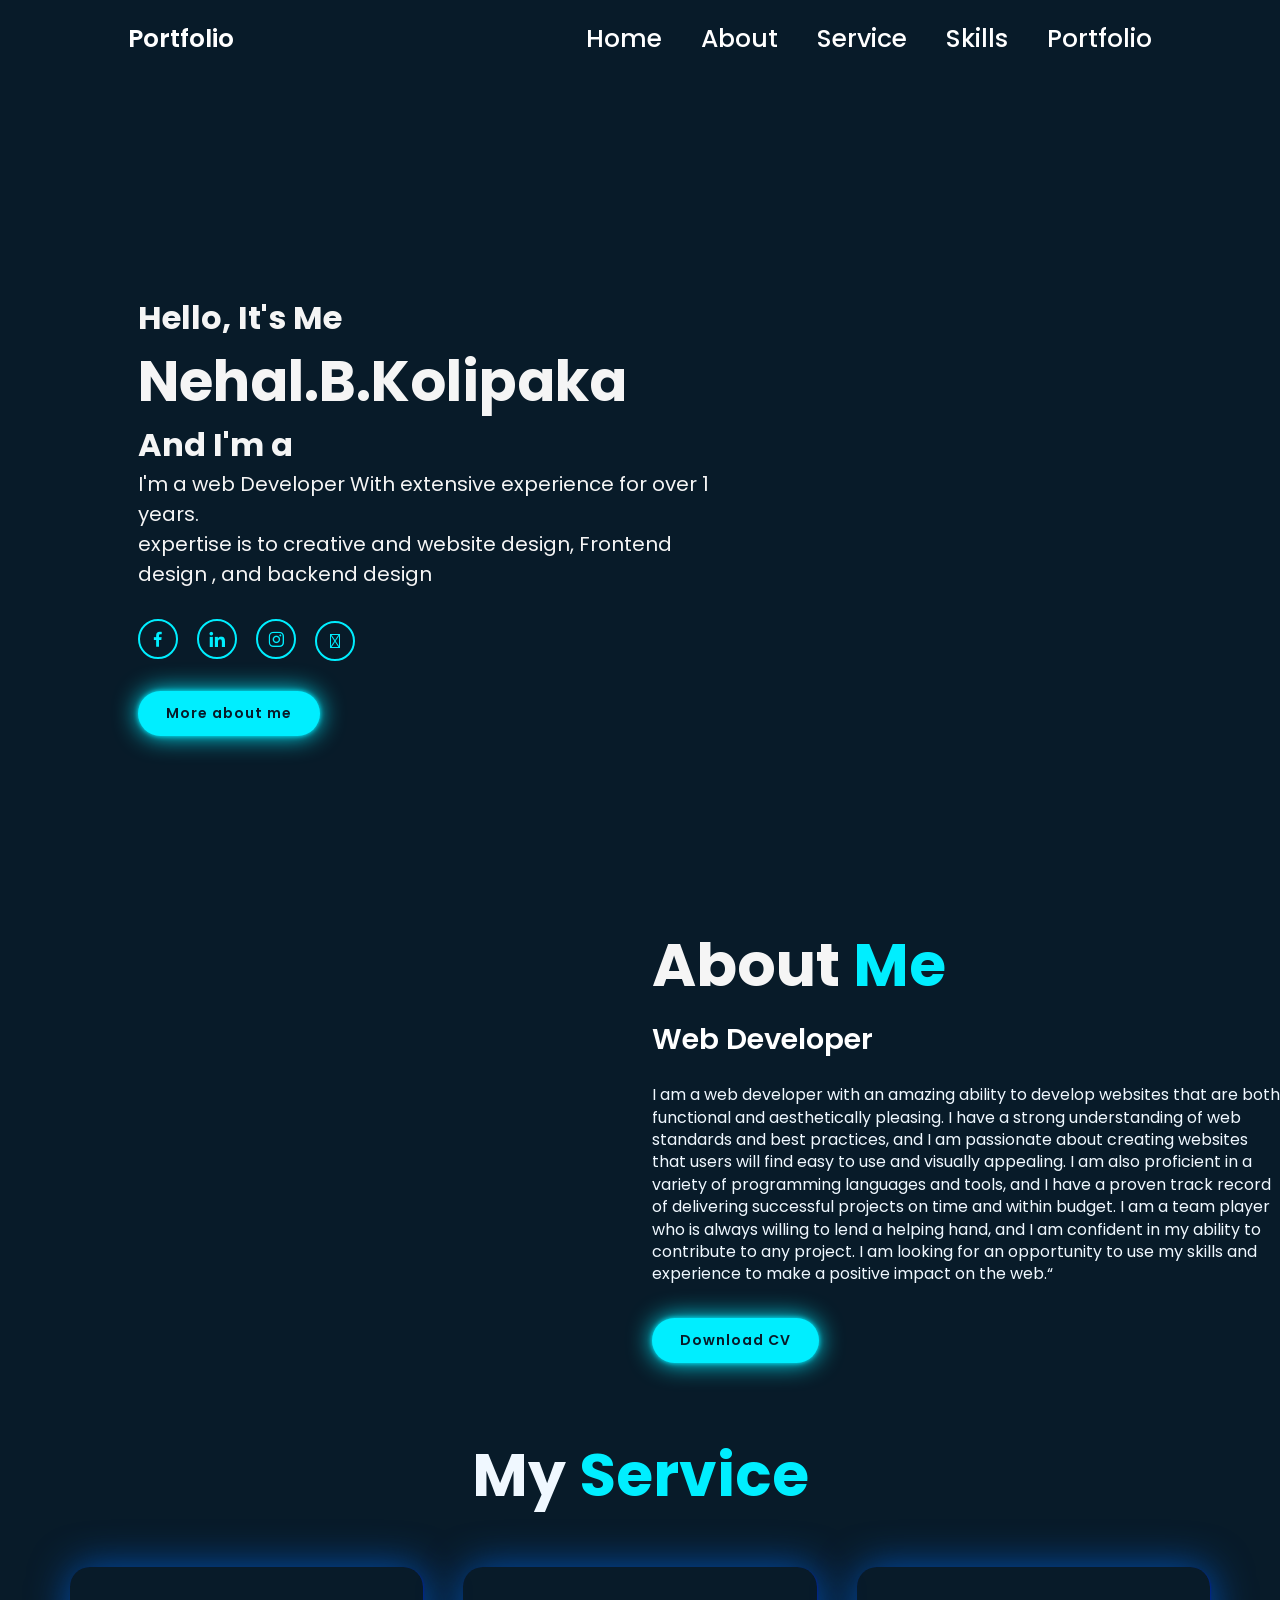
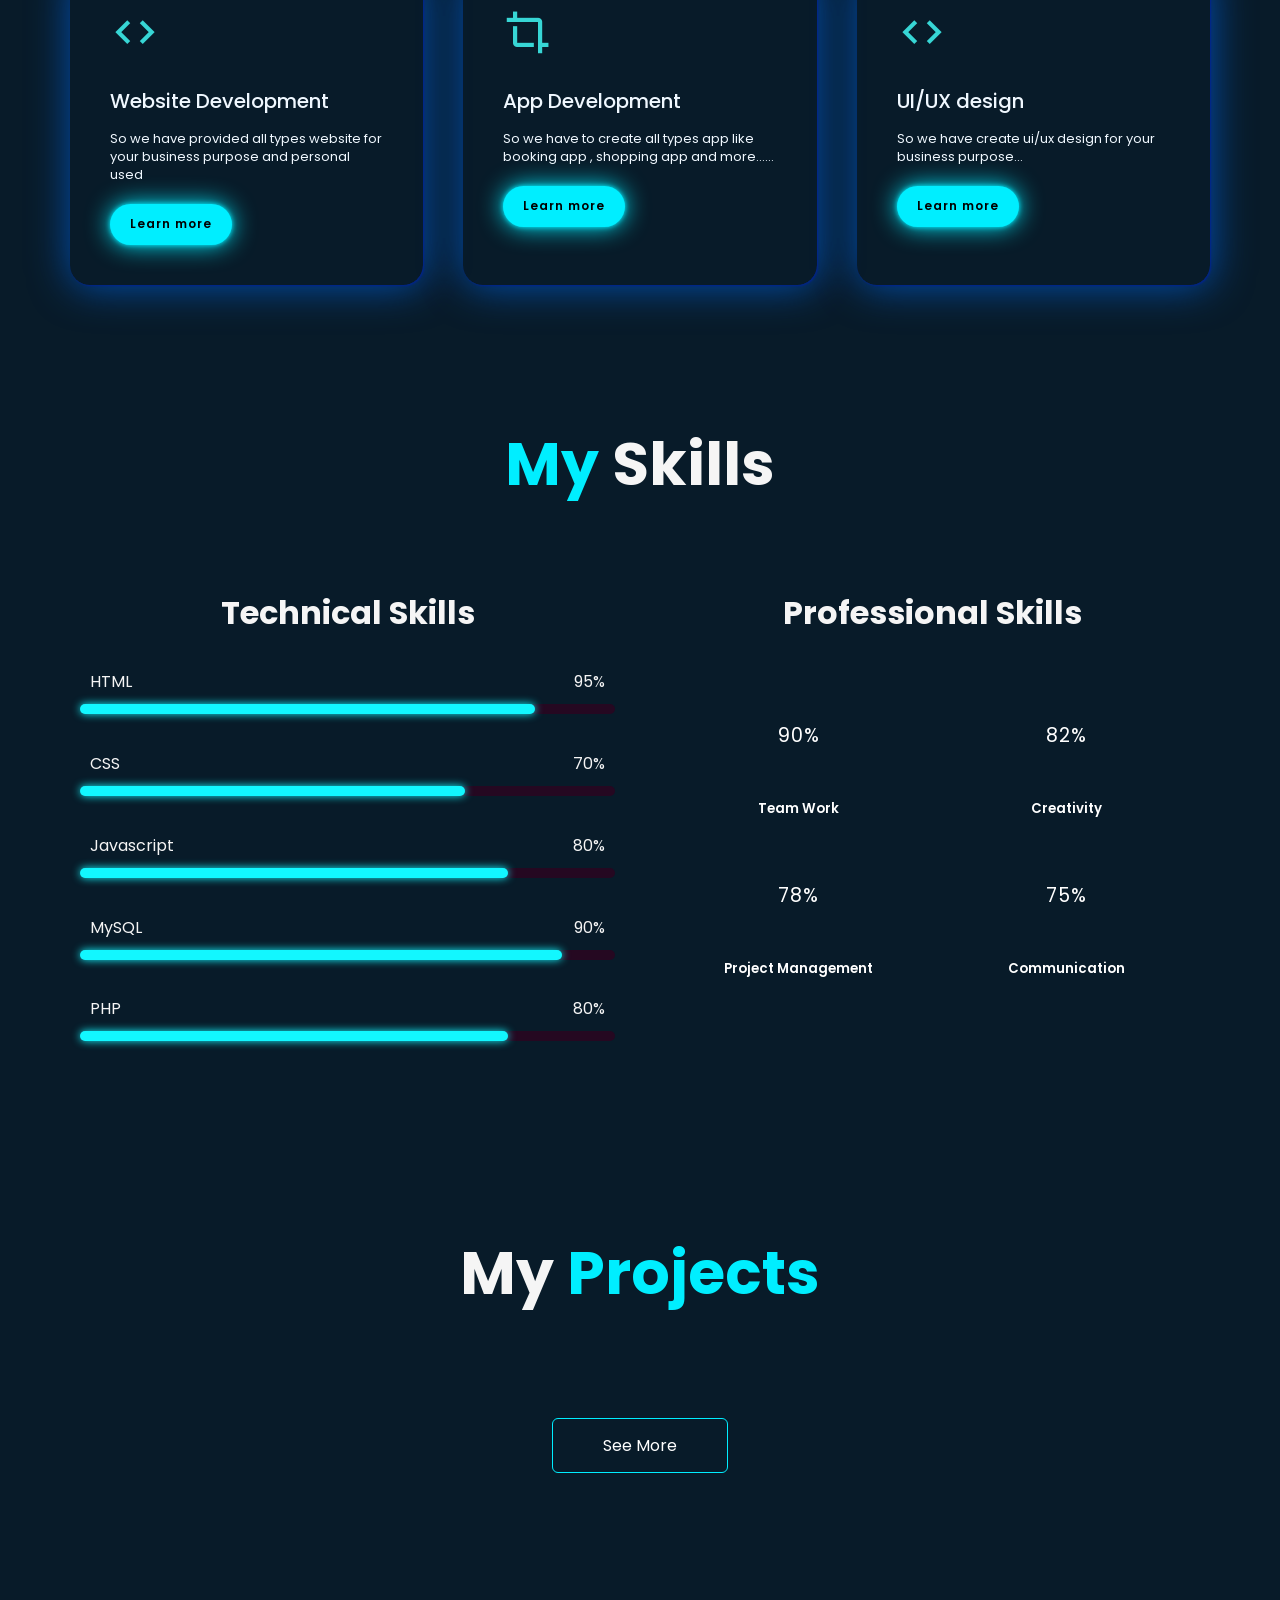
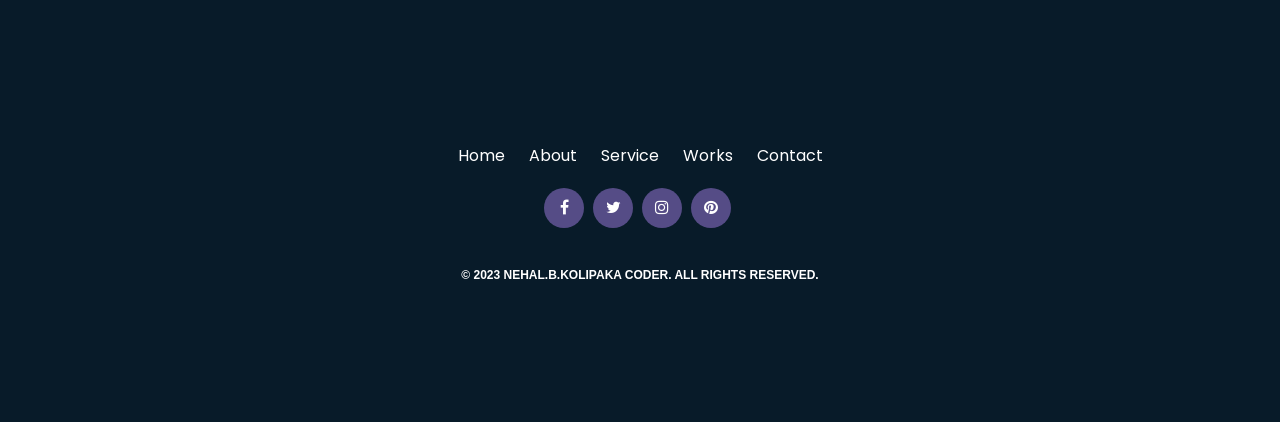
==== index.html @ 913be91f "Add files via upload" ====
<!DOCTYPE html>
<html lang="en">

<head>
    <meta charset="UTF-8">
    <meta name="viewport" content="width=device-width, initial-scale=1.0">
    <title>Updated Portfolio</title>
    <link rel="stylesheet" href="style.css">
    <link href='https://unpkg.com/boxicons@2.1.4/css/boxicons.min.css' rel='stylesheet'>
    <script src="https://unpkg.com/typed.js@2.0.16/dist/typed.umd.js"></script>
    <script src="https://kit.fontawesome.com/c4254e24a8.js" crossorigin="anonymous"></script>
    <link href="https://maxcdn.bootstrapcdn.com/font-awesome/4.7.0/css/font-awesome.min.css" rel="stylesheet" />
</head>

<body>
    <header class="header">
        <a href="#" class="logo">Portfolio</a>
        <nav class="navbar">
            <a href="#home" style="--i:1" class="active">Home</a>
            <a href="#about" style="--i:2">About</a>
            <a href="#service" style="--i:3">Service</a>
            <a href="#skills" style="--i:4">Skills</a>
            <a href="#project" style="--i:5">Portfolio</a>
        </nav>
    </header>
    <!-- header ends -->


    <!-- Section start -->
    <section class="home">
        <div class="home-content">
            <h3>Hello, It's Me</h3>
            <h1>Nehal.B.Kolipaka</h1>
            <h3>And I'm a <span class="text"></span></h3>
            <p>I'm a web Developer With extensive experience for over 1 years. <br>
                expertise is to creative and website design, Frontend design , and backend design</p>
            <div class="home-sci">
                <a href="https://www.facebook.com/login/" style="--i:6"><i class='bx bxl-facebook'></i></a>
                <a href="https://www.linkedin.com/login" style="--i:7"><i class='bx bxl-linkedin'></i></a>
                <a href="https://www.instagram.com/" style="--i:8"><i class='bx bxl-instagram'></i></a>
                <a href="https://github.com/login" style="--i:9"><i class='fa-brands fa-github'></i></a>
            </div>
            <a href="#" class="btn-box">More about me</a>              
        </div>
        <!-- <img src="image/WhatsApp Image 2024-01-02 at 01.13.24.jpeg" alt=""> -->
        <img src="image/course-1-2.png" alt="" style="height: 600px;">
        <!-- <div>
        <img src="image/WhatsApp Image 2024-01-02 at 01.13.24.jpeg"  alt="">
       </div> -->


        <span class="home-imgHover"></span>

    </section>
    <section class="about" id="about">
        <div class="about-img">
            <img src="image/WhatsApp Image 2024-01-02 at 01.13.24.jpeg" alt="">
        </div>
        <div class="about-text">
            <h2>About <span>Me</span></h2>
            <h4>Web Developer</h4>
            <p>I am a web developer with an amazing ability to develop websites that are both functional and aesthetically pleasing. I have a strong understanding of web standards and best practices, and I am passionate about creating websites that users will find easy to use and visually appealing. I am also proficient in a variety of programming languages and tools, and I have a proven track record of delivering successful projects on time and within budget. I am a team player who is always willing to lend a helping hand, and I am confident in my ability to contribute to any project. I am looking for an opportunity to use my skills and experience to make a positive impact on the web.“</p>
            <a href="image/nehal resume latest.pdf" download  class="btn-box">Download CV</a>
        </div>
    </section>
    <!-- ------------------------------------- -->
    <section>
        <div class="service" id="service">
            <div class="container">
                <h1 class="sub-title">My <span>Service</span></h1>
                <div class="services-list">
                    <div>
                        <i class='bx bx-code' style='color:#37d6d5'></i>
                        <h2>Website Development</h2>
                        <p>So we have provided all types website for your business purpose and personal used  </p>
                        <a href="#" class="read">Learn more</a>
                    </div>
                    <div>
                        <i class='bx bx-crop' style='color:#37d6d5'></i>
                        <h2>App Development</h2>
                        <p>So we have to create all types app like booking app , shopping app and more......</p>
                        <a href="#" class="read">Learn more</a>
                    </div>
                    <div>
                        <i class='bx bx-code' style='color:#37d6d5'></i>
                        <h2>UI/UX design</h2>
                        <p>So we have create ui/ux design for your business purpose...</p>
                        <a href="#" class="read">Learn more</a>
                    </div>
                </div>
            </div>
        </div>
    </section>
    <!-- ----------------------------------service end-------------------------------------------- -->

    <!-- ---------------------------skills started----------------------------------- -->

    <h1 class="sub-title"><span>My</span> Skills</h1>

 
    <!-- skills sectiosn -->
    <section id="skills" class="skills">
        <!-- <div class="main-text scroll-scale">
          <span>Technical and Professional</span>
          <h2>My Skills</h2>
        </div> -->
  
        <div class="skill-main">
          <div class="skill-left scroll-scale">
            <h3>Technical Skills</h3>
            <div class="skill-bar">
              <div class="info">
                <p>HTML</p>
                <p>95%</p>
              </div>
              <div class="bar">
                <span class="html"></span>
              </div>
            </div>
  
            <div class="skill-bar">
              <div class="info">
                <p>CSS</p>
                <p>70%</p>
              </div>
              <div class="bar">
                <span class="css"></span>
              </div>
            </div>
  
            <div class="skill-bar">
              <div class="info">
                <p>Javascript</p>
                <p>80%</p>
              </div>
              <div class="bar">
                <span class="Javascript"></span>
              </div>
            </div>
  
            <div class="skill-bar">
              <div class="info">
                <p>MySQL</p>
                <p>90%</p>
              </div>
              <div class="bar">
                <span class="MySQL"></span>
              </div>
            </div>
  
            <div class="skill-bar">
              <div class="info">
                <p>PHP</p>
                <p>80%</p>
              </div>
              <div class="bar">
                <span class="PHP"></span>
              </div>
            </div>
          </div>
  
          <div class="skill-right scroll-scale">
            <h3>Professional Skills</h3>
            <div class="professional">
              <div class="box">
                <div class="circle" data-dots="50" data-percent="90"></div>
                <div class="text">
                  <big>90%</big>
                  <small>Team Work</small>
                </div>
              </div>
  
              <div class="box">
                <div class="circle" data-dots="50" data-percent="82"></div>
                <div class="text">
                  <big>82%</big>
                  <small>Creativity</small>
                </div>
              </div>
  
              <div class="box">
                <div class="circle" data-dots="50" data-percent="78"></div>
                <div class="text">
                  <big>78%</big>
                  <small>Project Management</small>
                </div>
              </div>
  
              <div class="box">
                <div class="circle" data-dots="50" data-percent="75"></div>
                <div class="text">
                  <big>75%</big>
                  <small>Communication</small>
                </div>
              </div>
            </div>
          </div>
        </div>
      </section>
<!-- --------------------------------------------------------------------------- -->

<!-- ------------------------Portfolio------------------ -->
<div id="Portfolio">
    <div class="container">
        <h1 class="sub-title" id="project">My <span>Projects</span></h1>
        <div class="work-list">
            <div class="work">
                <img src="image/work-1.png" alt="">
                <div class="layer">
                    <h3>Web Development</h3>
                    <p>So I have created free book provider website for specially college students for helping propose.... </p>
                    <a href=""><i class="fa-solid fa-link"></i></a>
                </div>
            </div>
            <div class="work">
                <img src="image/work-2.png" alt="">
                <div class="layer">
                    <h3>Canva</h3>
                    <p>So we have design so many ppt for college students and we have design poster and logo for more.........</p>
                    <a href=""><i class="fa-solid fa-link"></i></a>
                </div>
            </div>
            <div class="work">
                <img src="image/work-3.png" alt="">
                <div class="layer">
                    <h3> App devloper</h3>
                    <p>So we have develop noraml app for your business propose also...</p>
                    <a href=""><i class="fa-solid fa-link"></i></a>
                </div>
            </div>
        </div>
        <a href="#" class="btn">See More</a>

    </div>
</div>


<!-- -------------------------footer---------------------- -->

<div class="footer">
	<div class="container">		
		<div class="row text-center">						
			<div class="col-lg-12 col-sm-12 col-xs-12">
				<div class="footer_menu">
					<ul>
						<li><a href="#home">Home</a></li>
						<li><a href="#about">About</a></li>
						<li><a href="#service">Service</a></li>
						<li><a href="#skills">Works</a></li>
						<li><a href="#">Contact</a></li>
					</ul>
				</div>						
				<!-- <div class="footer_copyright">
					<p>© 2023 VK Coder. All Rights Reserved.</p>
				</div>	 -->
				<div class="footer_profile" style="text-align: center;">
					<ul>
						<li><a href="https://www.facebook.com/login/"><i class="fa fa-facebook"></i></a></li>
						<li><a href="https://twitter.com/i/flow/login?lang=en"><i class="fa fa-twitter"></i></a></li>
						<li><a href="https://www.instagram.com/"><i class="fa fa-instagram"></i></a></li>
						<li><a href="#"><i class="fa fa-pinterest"></i></a></li>
					</ul>
				</div>	
        <div class="footer_copyright" style="text-align: center;">
					<p>© 2023 Nehal.B.Kolipaka Coder. All Rights Reserved.</p>
				</div>						
			</div><!--- END COL -->							
		</div><!--- END ROW -->					
	</div><!--- END CONTAINER -->
</div>





    <script src="main.js"></script>
   
</body>

</html>
---- style.css ----
@import url('https://fonts.googleapis.com/css2?family=Poppins:ital,wght@0,100;0,200;0,300;0,500;0,600;0,700;0,800;0,900;1,400&display=swap');

*{
    padding: 0;
    margin: 0;
    box-sizing: border-box;
    list-style: none;
    scroll-behavior: smooth;
    text-decoration: none;
}

:root{
    --text-color:#f5f5f5;
    --hover-color:#12f7ff;
    --bg-color:#250821;
    --secon-bg-color:#292e33;
    --big-font:2.5rem;
    --normal-font:2rem;
    --neon-box-shadow:0 0 .5rem #12f7ff;
    --h2-font:3rem;
    --font-neon-text-shadow:0 0 10px rgba(18,247,255,0.3),
    0 0 20px rgba(18,247,255,0.3),
    0 0 30px rgba(18,247,255,0.3),
    0 0 40px rgba(18,247,255,0.3),
    0 0 70px rgba(18,247,255,0.3),
    0 0 80px rgba(18,247,255,0.3),
    0 0 100px rgba(18,247,255,0.3),
    0 0 150px rgba(18,247,255,0.3);
}

::-webkit-scrollbar{
    height: 0;
    width: .5rem;
}

::-webkit-scrollbar-track{
    background: var(--secon-bg-color);
}

::-webkit-scrollbar-thumb{
    background: var(--hover-color);
    border-radius: 5rem;
}

body{
    font-family: "Poppins",sans-serif;
    /* background-color: var(--secon-bg-color); */
    background-color: rgb(8, 27, 41);
    color:var(--text-color);
    background-image: url(image/img2.jpg);
}
.header{
    position: fixed;
    top: 0;
    left: 0;
    width: 100%;
    padding: 20px 10%;
    background: #081b29;
    display: flex;
    justify-content: space-between;
    align-items: center;
    z-index: 100;
}
.logo{
    position: relative;
    font-size: 25px;
    color: #fff;
    text-decoration: none;
    font-weight: 600;
    cursor: default;
    opacity: 0;
    animation: slideRight 1s ease forwards;
}
.navbar a {
  display: inline-block;
  font-size: 25px;
  color: #fff;
  text-decoration: none;
  font-weight: 500;
  margin-left: 35px;
  transition: 0.3s;
  opacity: 0;
  animation: sildeTop .5s ease forwards;
  animation-delay: calc(.2s * var(--i));
}
.navbar a:hover{
    color: #0ef;
    text-decoration: underline;
}
.home{
    position: relative;
    width: 100%;
    justify-content: space-around;
    height: 100vh;
    /* background: #081b29; */
    background: url(image/img2.jpg) no-repeat;
    background-size: cover;
    background-position: center;
    display: flex;
    align-items: center;
}
.home img{
    margin-left: 50px;
    height: 400px;
    border-radius: 40px;
   transition: 0.7s;
   animation: sildeTop .5s ease forwards;
}
.home-content{
    max-width: 600px;
    margin: 50px;
    padding: 90px 0px 0px 0px;

}
.home-content h3{
    font-size: 32px;
    font-weight: 700;
    /* opacity: 0; */
    animation: sildeButton  ease forwards;
    animation-delay: .7s;
    
}
.home-content h3:nth-of-type(2){
    /* margin-bottom: 30px; */
    animation: slideTop 1s ease forwards;
    animation-delay: .7s;
}
.home-content h3 span{
    color: #0ef;
}
.home-content h1{
    font-size: 56px;
    font-weight: 700;
    margin: -3px 0;
    opacity: 0;
    animation: slideRight 1s ease forwards;
    animation-delay: 1s;
}
.home-content p{
    font-size: 20px;
    opacity: 0;
    animation: slideLeft 1s ease forwards;
    animation-delay: 1s;
    
}
.home-sci a{
    display: inline-flex;
    justify-content: center;
    align-items: center;
    width: 40px;
    height: 40px;
    background: transparent;
    border: 2px solid #0ef;
    border-radius: 50%;
    font-size: 20px;
    color: #0ef;
    text-decoration: none;
    transition: .5s ease;
    opacity: 0;
    animation: slideLeft 1s ease forwards;
    animation-delay: calc(.2s * var(--i));
    margin: 30px 15px 30px 0;
}
.home-sci a:hover{
    background: #0ef;
    color: #081b29;
    box-shadow: 0 0 20px #0ef;
}
.btn-box {
    display: inline-block;
    padding: 12px 28px;
    background: #0ef;
    border-radius: 40px;
    font-size: 14px;
    color: #081b29;
    letter-spacing: 1px;
    text-decoration: none;
    font-weight: 600;
    opacity: 0;
    animation: sildeTop 1s ease forwards;
    animation-delay: 2s;
    box-shadow: 0 0 5px #0ef,
    0 0 25px #0ef;
}
.btn-box:hover{
    box-shadow: 0 0 5px cyan ,
    0 0 25px cyan, 0 0 50px cyan,
    0 0 100px cyan, 0 0 200px cyan;
}
/* ----------------------about section ---------------------------- */
.about{
    display: grid;
    grid-template-columns: repeat(2,1fr);
    align-items: center;
    gap: 1.5rem;
    /* background: #081b29; */
    background-image: url(image/img2.jpg);
}
.about-img img{
    padding-top: 10%;
    max-width: 500px;
    height: 500px;
    /* width: 100%; */
    border-radius: 20%;
    margin-left: 50px;
    animation: sildeTop .5s ease-in-out;
   transition: .5s;
}
.about-text h2{
    font-size: 60px;
    /* transition: 3s ease-in-out; */
    animation: sildeTop 0.7s linear;
}
.about-text h2 span{
    color: #0ef;
    animation: sildeTop .5s linear;
}
.about-text h4{
    font-size: 29px;
    font-weight: 600;
    color: #fff;
    line-height: 1.7;
    margin: 5px 0 20px;
    animation: sildeTop 1s ease 0s 1 normal forwards;
}
.about-text p{
    color: aliceblue;
    /* font-size: 20px; */
    line-height: 1.4;
    margin-bottom: 2rem;
    transition: 2s ;
    animation: sildeTop 1s ease 0s 1 normal forwards;
}

#service{
    color: aliceblue;
    font-size: 20px;
    line-height: 1.4;
    margin-bottom: 4rem;
}
.sub-title{
    text-align: center;
    font-size: 60px;
    /* padding-bottom: 70px; */
    transition-duration:3s ;
}
.sub-title span{
    color: #0ef;
    /* color: #ff004f; */

}
.container{
    /* padding-left: 140px; */
    padding: 70px;
    transition:2s ;
   
}
.services-list{
    display: grid;
    grid-template-columns: repeat(auto-fit,minmax(259px,1fr));
    grid-gap:40px;
    margin-top: 50px;
    animation: sildeTop 1s ease 0s 1 normal forwards;
}
.services-list div{
    background-color: transparent;
    padding: 40px;
    font-size: 13px;
    font-weight: 13px;
    border-right: 10px;
    border-radius: 20px;
    transition: background 0.5s, transform 0.5s;
    box-shadow: 1px 1px 2px #012290f7,
    1px 1px 40px #0053b8f7;
}
.services-list div:hover {
      background: #ff1c99;
}
.services-list div i{
    font-size: 50px;
    margin-bottom: 30px;
}
.services-list div h2{
    font-size: 20px;
    font-weight: 500;
    margin-bottom: 15px;

}
.services-list div a{
    text-decoration: none;
    color: #000000;
    font-size: 12px;
    margin-top: 20px;
    display: inline-block;
}
.read{
    display: inline-block;
    padding: 12px 20px;
    background: #0ef;
    border-radius: 40px;
    font-size: 16px;
    color: #081b29;
    letter-spacing: 1px;
    text-decoration: none;
    font-weight: 600;
    opacity: 0;
    animation: sildeTop 1s ease forwards;
    animation-delay: 2s;
    box-shadow: 0 0 5px #0ef,
    0 0 25px #0ef;
}
.read:hover{
    box-shadow: 0 0 5px cyan ,
    0 0 25px cyan, 0 0 50px cyan,
    0 0 100px cyan, 0 0 200px cyan;
}
.services-list div:hover{
    transform: translateY(-10px);
}
/* ------------------------------------------section my service-------------------------- */
section{
    /* display: flex; */
    flex-wrap: wrap;

}

/* skill-left */

.skills{
    /* background: var(--secon-bg-color); */
    /* background-color: rgb(8, 27, 41); */
    background-image: url(image/img2.jpg);
}

.skill-main{
    width: 100%;
    display: grid;
    grid-template-columns: repeat(2,1fr);
    gap: 30px 50px;
    padding: 5rem;
    animation: sildeTop 1s ease 0s 1 normal forwards;

}

.skill-bar{
    margin-bottom: 2.3rem;
}

.skill-main h3{
    margin-bottom: 2rem;
    font-size: var(--normal-font);
    text-align: center;
    transition: 2s;
}

.skill-left .skill-bar .info{
    display: flex;
    justify-content: space-between;
    align-items: center;
    padding: 0 10px;
}

.skill-left .skill-bar .bar{
    width: 100%;
    height: 10px;
    background-color: var(--bg-color);
    border-radius: 25px;
    margin-top: 10px;
    position: relative;
    
}

.skill-bar .bar span{
    width: 50%;
    height: 100%;
    position: absolute;
    left: 0;
    background: var(--hover-color);
    border-radius: 25px;
    box-shadow: var(--neon-box-shadow);
}

.skill-bar .bar .html{
    width: 85%;
    animation: html 2s;
}

.skill-bar .bar .css{
    width: 72%;
    animation: css 2s;
}

.skill-bar .bar .Javascript{
    width: 80%;
    animation: javascript 2s;
}

.skill-bar .bar .MySQL{
    width: 90%;
    animation: mysql 2s;
}

.skill-bar .bar .PHP{
    width: 80%;
    animation: php 2s;
}

/* skill-right */

.professional{
    display: grid;
    grid-template-columns: 1fr 1fr;
}

.box{
    position: relative;
    margin: 10px 0;
    flex: 1 1 15rem;
   
}

.box .text{
    text-align: center;
    color: #fff;
    font-size: 1rem;
}

.box .text big{
    font: 400;
    letter-spacing: 1px;
    position: absolute;
    top: 40%;
    left: 50%;
    transform: translate(-50% , -50%);
}

.box .text small{
    display: block;
    font-weight: 600;
}

.circle{
    width: 100%;
    height: 120px;
    display: flex;
    justify-content: center;
    align-items: center;
}

.circle .points{
    width: 5px;
    height: 10px;
    background-color: var(--bg-color);
    position: absolute;
    border-radius: 3px;
    transform: rotate(calc(var(--i)*var(--rot))) translateY(-45px);
}
.points.marked {
    animation: glow 0.04s linear forwards;
    animation-delay: calc(var(--i)*0.05s);
}


@keyframes html {
    0%{
        width: 0%;
    }
    100%{
        width: 95%;
    }  
}

@keyframes css {
    0%{
        width: 0%;
    }
    100%{
        width: 72%;
    }  
}

@keyframes javascript {
    0%{
        width: 0%;
    }
    100%{
        width: 80%;
    }  
}
@keyframes mysql {
    0%{
        width: 0%;
    }
    100%{
        width: 90%;
    }  
}
@keyframes php {
    0%{
        width: 0%;
    }
    100%{
        width: 80%;
    }  
}
@keyframes glow {
    0%{
        background: var(--bg-color);
        box-shadow: none;

    }
    100%{
        background: var(--hover-color);
        box-shadow: var(--neon-box-shadow);
    }
    
}




/* ------------------------------------------------------------------------- */

#portfolio{
    padding: 50px 0;
}
.work-list{
    display: grid;
    grid-template-columns:repeat(auto-fit, minmax(250px,1fr));
    grid-gap:80px;
    margin-top: 50px;
    /* padding-right: 140px; */
}
.work{
    border-radius: 10px;
    position: relative;
    overflow: hidden;
}
.work img{
    width: 100%;
    border-radius: 10px;
    display: block;
    transition: transform 0.5s;
    animation: sildeTop 1s ease 0s 1 normal forwards;
}
.layer{
    /* width: 100%; */
    height: 0%;
    background: linear-gradient(rgba(0,0,0,0.5),#0ef);
    border-radius: 10px;
    position: absolute;
    left: 0;
    bottom: 0;
    overflow: hidden;
    display: flex;
    align-items: center;
    justify-content: center;
    flex-direction: column;
    padding: 0 10px;
    padding-left: 30px;
    padding-right: 40px;
    text-align: center;
    font-size: 14px;
    transition: height 0.5s;
}
.layer h3{
    font: weight 500px; ;
    margin-bottom: 20px;

}
.layer a{
    margin-top: 20px;
    color: #ff004f;
    text-decoration: none;
    font-size: 18px;
    line-height: 60px;
    background:#fff ;
    width: 60px;
    height: 60px;
    border-radius: 50%;
    text-align: center;
}
.work:hover img{
    transform: scale(1.1);
}
.work:hover .layer{
    height: 100%;
}
.btn{
    display: block;
    margin: 50px auto;
    width: fit-content;
    /* border: 1px solid #ff004f; */
    border: 1px solid #0ef;
    padding: 14px 50px;
    border-radius: 6px;
    text-decoration: none;
    color: #fff;
    transition: background 0.5s;
}
.btn:hover{
    background: #ff004f;
}

/* ----------------------------------------------footer---------------------------------- */

body{margin-top:20px;}
.footer {
    /* background:hsl(213, 4%, 44%); */
    background-image: url(image/img2.jpg);
	padding-bottom: 50px;
	padding-top: 80px;
}
.footer_menu {
	margin-bottom: 20px;
}
.footer_menu ul {
	list-style: none;
	text-align: center;
}
.footer_menu ul li{display: inline-block;}
.footer_menu ul li a {
	color:#fff;
	padding: 0 10px;
	-webkit-transition: 0.3s;
	transition: 0.3s;
    text-align: center;
}
.footer_menu ul li a:hover{color:#0ef;}

/*START FOOTER SOCIAL DESIGN*/
.footer_profile{margin-bottom:40px;}
.footer_profile ul{
list-style: outside none none;
margin: 0;
padding: 0
}
.footer_profile ul li{
display: inline-block;
}
.footer_profile ul li a:hover{
    background: #ff1c99;
}
@media only screen and (max-width:320px) {
    .skill-main{
        grid-template-columns: repeat(1fr);
    }
    
}
@media only screen and (max-width:480px) { 
.footer_profile ul li{margin:2px;}
}
.footer_profile ul li a img{width:60px;}

.footer_profile ul li a {
	background: #554c86;
	width: 40px;
	height: 40px;
	display: block;
	text-align: center;
	margin-right: 5px;
	border-radius: 50%;
	line-height: 40px;
	box-sizing: border-box;
	text-decoration: none;
	-webkit-transition: .3s;
	transition: .3s;
	color: #fff;
}
.footer_copyright {
    margin-bottom: 20px;
    text-transform: uppercase;
    font-size: 12px;
    font-family: 'Montserrat', sans-serif;
    font-weight: 600;
    color: #fff;
}
@keyframes slideRight {
    0%{
        transform: translatex(-100px);
        opacity: 0;
    }
    100%{
        transform: translatex( 0px);
        opacity: 1;
    }
}
@keyframes slideLeft {
    0%{
        transform: translatex(100px);
        opacity: 0;
    }
    100%{
        transform: translatex( 0px);
        opacity: 1;
    }
}
@keyframes sildeTop {
    0%{
        transform: translatey( 100px);
        opacity: 0;
    }
    100%{
        transform: translatey( 0px);
        opacity: 1;
    }
}
@keyframes sildeButton {
    0%{
        transform: translateY(-100px);
        opacity: 0;
    }
    100%{
        transform: translateY( 0px);
        opacity: 1;
    }
}
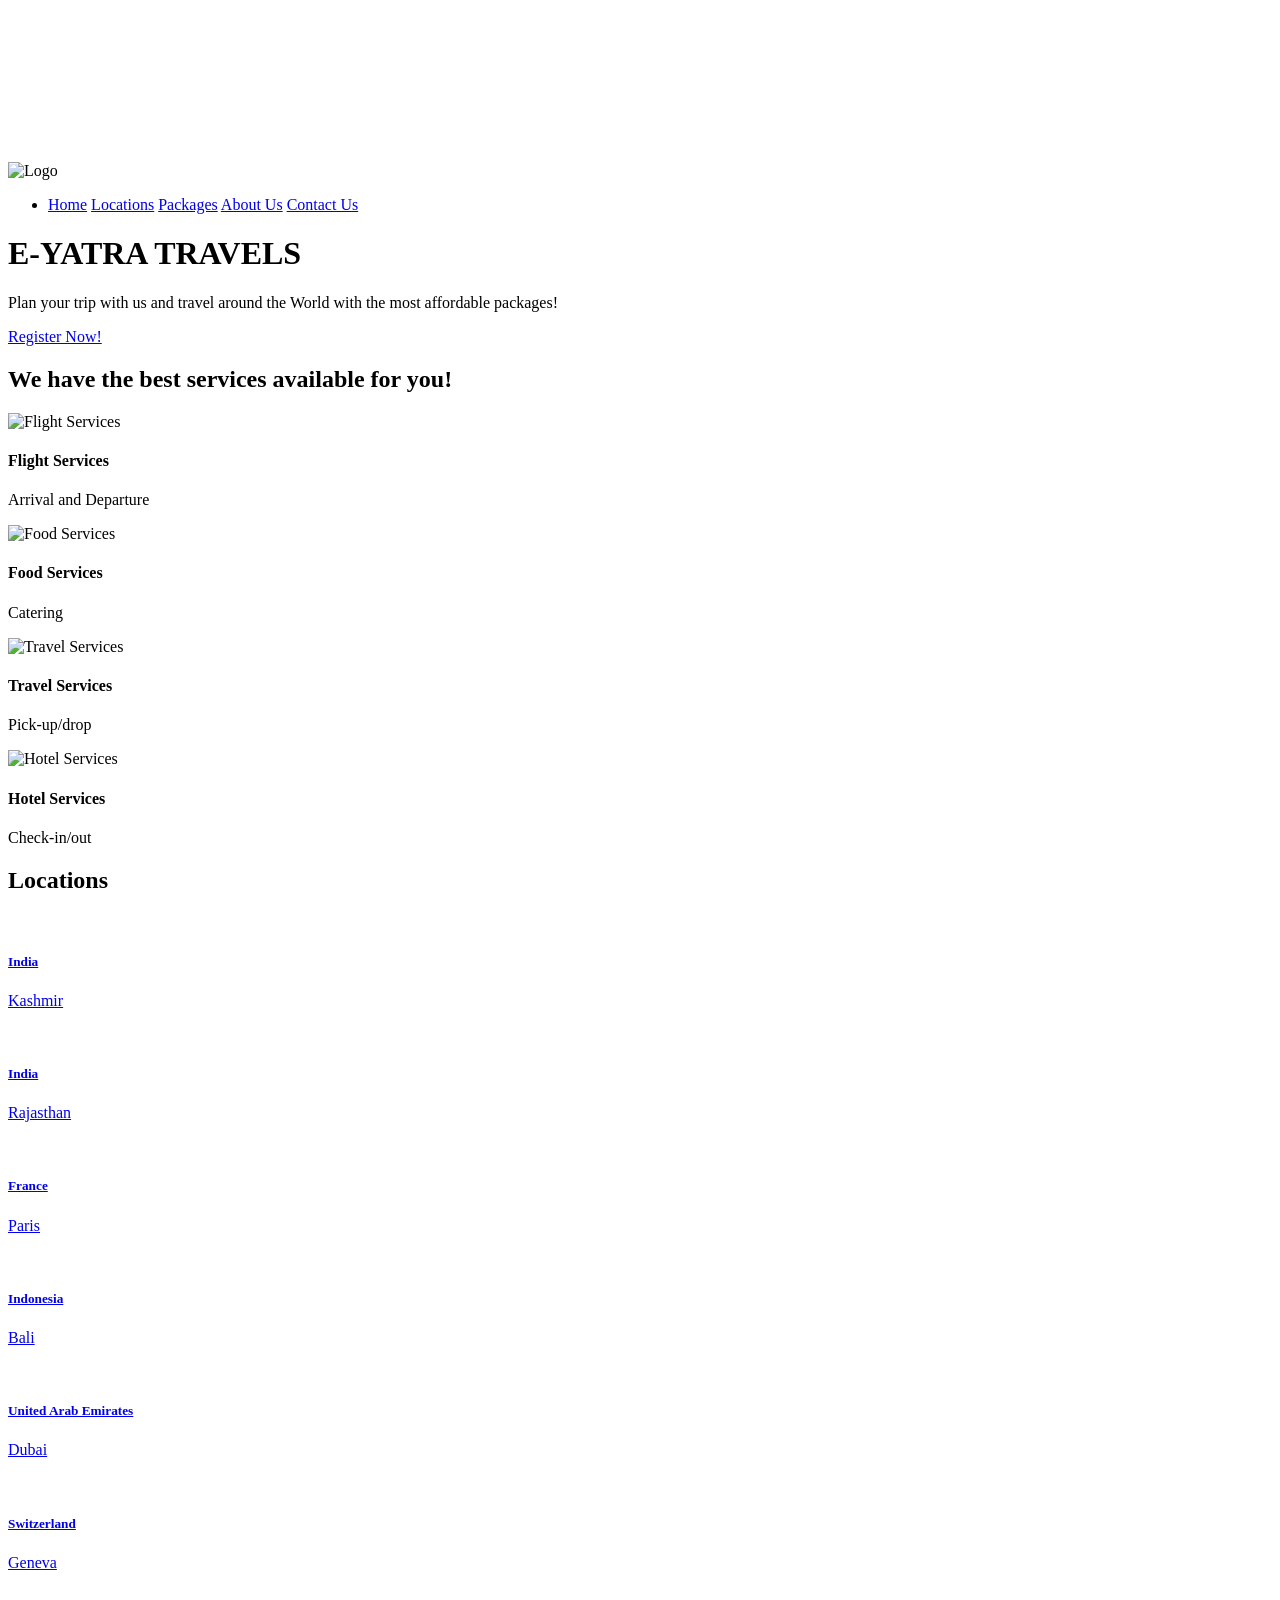
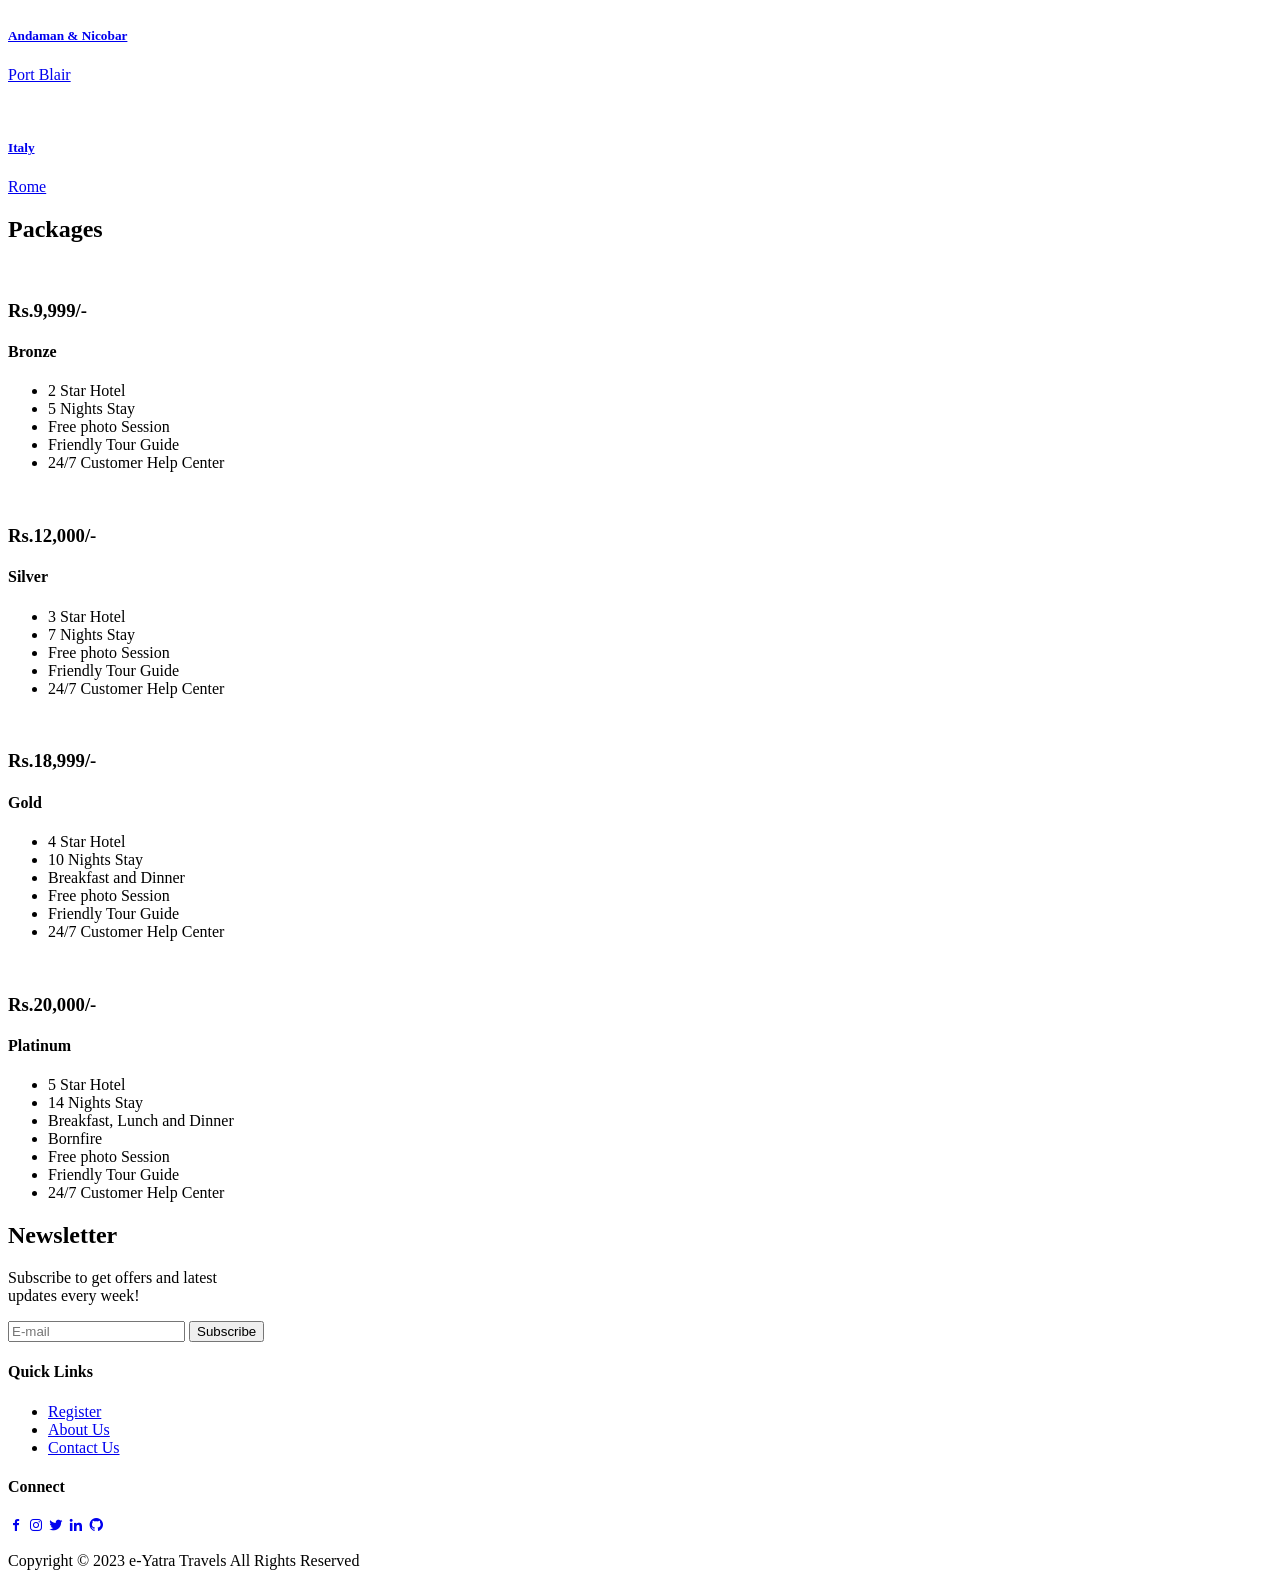
==== commit 6c7440a8: "Add files via upload landing page" ====
--- a/index.html
+++ b/index.html
@@ -1,280 +1,308 @@
-<!DOCTYPE html>
-<html lang="en">
-
-<head>
-    <meta charset="UTF-8">
-    <meta name="viewport" content="width=device-width, initial-scale=1.0">
-    <title>Updated Portfolio</title>
-    <link rel="stylesheet" href="style.css">
-    <link href='https://unpkg.com/boxicons@2.1.4/css/boxicons.min.css' rel='stylesheet'>
-    <script src="https://unpkg.com/typed.js@2.0.16/dist/typed.umd.js"></script>
-    <script src="https://kit.fontawesome.com/c4254e24a8.js" crossorigin="anonymous"></script>
-    <link href="https://maxcdn.bootstrapcdn.com/font-awesome/4.7.0/css/font-awesome.min.css" rel="stylesheet" />
-</head>
-
-<body>
-    <header class="header">
-        <a href="#" class="logo">Portfolio</a>
-        <nav class="navbar">
-            <a href="#home" style="--i:1" class="active">Home</a>
-            <a href="#about" style="--i:2">About</a>
-            <a href="#service" style="--i:3">Service</a>
-            <a href="#skills" style="--i:4">Skills</a>
-            <a href="#project" style="--i:5">Portfolio</a>
-        </nav>
-    </header>
-    <!-- header ends -->
-
-
-    <!-- Section start -->
-    <section class="home">
-        <div class="home-content">
-            <h3>Hello, It's Me</h3>
-            <h1>Nehal.B.Kolipaka</h1>
-            <h3>And I'm a <span class="text"></span></h3>
-            <p>I'm a web Developer With extensive experience for over 1 years. <br>
-                expertise is to creative and website design, Frontend design , and backend design</p>
-            <div class="home-sci">
-                <a href="https://www.facebook.com/login/" style="--i:6"><i class='bx bxl-facebook'></i></a>
-                <a href="https://www.linkedin.com/login" style="--i:7"><i class='bx bxl-linkedin'></i></a>
-                <a href="https://www.instagram.com/" style="--i:8"><i class='bx bxl-instagram'></i></a>
-                <a href="https://github.com/login" style="--i:9"><i class='fa-brands fa-github'></i></a>
-            </div>
-            <a href="#" class="btn-box">More about me</a>              
-        </div>
-        <!-- <img src="image/WhatsApp Image 2024-01-02 at 01.13.24.jpeg" alt=""> -->
-        <img src="image/course-1-2.png" alt="" style="height: 600px;">
-        <!-- <div>
-        <img src="image/WhatsApp Image 2024-01-02 at 01.13.24.jpeg"  alt="">
-       </div> -->
-
-
-        <span class="home-imgHover"></span>
-
-    </section>
-    <section class="about" id="about">
-        <div class="about-img">
-            <img src="image/WhatsApp Image 2024-01-02 at 01.13.24.jpeg" alt="">
-        </div>
-        <div class="about-text">
-            <h2>About <span>Me</span></h2>
-            <h4>Web Developer</h4>
-            <p>I am a web developer with an amazing ability to develop websites that are both functional and aesthetically pleasing. I have a strong understanding of web standards and best practices, and I am passionate about creating websites that users will find easy to use and visually appealing. I am also proficient in a variety of programming languages and tools, and I have a proven track record of delivering successful projects on time and within budget. I am a team player who is always willing to lend a helping hand, and I am confident in my ability to contribute to any project. I am looking for an opportunity to use my skills and experience to make a positive impact on the web.“</p>
-            <a href="image/nehal resume latest.pdf" download  class="btn-box">Download CV</a>
-        </div>
-    </section>
-    <!-- ------------------------------------- -->
-    <section>
-        <div class="service" id="service">
-            <div class="container">
-                <h1 class="sub-title">My <span>Service</span></h1>
-                <div class="services-list">
-                    <div>
-                        <i class='bx bx-code' style='color:#37d6d5'></i>
-                        <h2>Website Development</h2>
-                        <p>So we have provided all types website for your business purpose and personal used  </p>
-                        <a href="#" class="read">Learn more</a>
-                    </div>
-                    <div>
-                        <i class='bx bx-crop' style='color:#37d6d5'></i>
-                        <h2>App Development</h2>
-                        <p>So we have to create all types app like booking app , shopping app and more......</p>
-                        <a href="#" class="read">Learn more</a>
-                    </div>
-                    <div>
-                        <i class='bx bx-code' style='color:#37d6d5'></i>
-                        <h2>UI/UX design</h2>
-                        <p>So we have create ui/ux design for your business purpose...</p>
-                        <a href="#" class="read">Learn more</a>
-                    </div>
-                </div>
-            </div>
-        </div>
-    </section>
-    <!-- ----------------------------------service end-------------------------------------------- -->
-
-    <!-- ---------------------------skills started----------------------------------- -->
-
-    <h1 class="sub-title"><span>My</span> Skills</h1>
-
- 
-    <!-- skills sectiosn -->
-    <section id="skills" class="skills">
-        <!-- <div class="main-text scroll-scale">
-          <span>Technical and Professional</span>
-          <h2>My Skills</h2>
-        </div> -->
-  
-        <div class="skill-main">
-          <div class="skill-left scroll-scale">
-            <h3>Technical Skills</h3>
-            <div class="skill-bar">
-              <div class="info">
-                <p>HTML</p>
-                <p>95%</p>
-              </div>
-              <div class="bar">
-                <span class="html"></span>
-              </div>
-            </div>
-  
-            <div class="skill-bar">
-              <div class="info">
-                <p>CSS</p>
-                <p>70%</p>
-              </div>
-              <div class="bar">
-                <span class="css"></span>
-              </div>
-            </div>
-  
-            <div class="skill-bar">
-              <div class="info">
-                <p>Javascript</p>
-                <p>80%</p>
-              </div>
-              <div class="bar">
-                <span class="Javascript"></span>
-              </div>
-            </div>
-  
-            <div class="skill-bar">
-              <div class="info">
-                <p>MySQL</p>
-                <p>90%</p>
-              </div>
-              <div class="bar">
-                <span class="MySQL"></span>
-              </div>
-            </div>
-  
-            <div class="skill-bar">
-              <div class="info">
-                <p>PHP</p>
-                <p>80%</p>
-              </div>
-              <div class="bar">
-                <span class="PHP"></span>
-              </div>
-            </div>
-          </div>
-  
-          <div class="skill-right scroll-scale">
-            <h3>Professional Skills</h3>
-            <div class="professional">
-              <div class="box">
-                <div class="circle" data-dots="50" data-percent="90"></div>
-                <div class="text">
-                  <big>90%</big>
-                  <small>Team Work</small>
-                </div>
-              </div>
-  
-              <div class="box">
-                <div class="circle" data-dots="50" data-percent="82"></div>
-                <div class="text">
-                  <big>82%</big>
-                  <small>Creativity</small>
-                </div>
-              </div>
-  
-              <div class="box">
-                <div class="circle" data-dots="50" data-percent="78"></div>
-                <div class="text">
-                  <big>78%</big>
-                  <small>Project Management</small>
-                </div>
-              </div>
-  
-              <div class="box">
-                <div class="circle" data-dots="50" data-percent="75"></div>
-                <div class="text">
-                  <big>75%</big>
-                  <small>Communication</small>
-                </div>
-              </div>
-            </div>
-          </div>
-        </div>
-      </section>
-<!-- --------------------------------------------------------------------------- -->
-
-<!-- ------------------------Portfolio------------------ -->
-<div id="Portfolio">
-    <div class="container">
-        <h1 class="sub-title" id="project">My <span>Projects</span></h1>
-        <div class="work-list">
-            <div class="work">
-                <img src="image/work-1.png" alt="">
-                <div class="layer">
-                    <h3>Web Development</h3>
-                    <p>So I have created free book provider website for specially college students for helping propose.... </p>
-                    <a href=""><i class="fa-solid fa-link"></i></a>
-                </div>
-            </div>
-            <div class="work">
-                <img src="image/work-2.png" alt="">
-                <div class="layer">
-                    <h3>Canva</h3>
-                    <p>So we have design so many ppt for college students and we have design poster and logo for more.........</p>
-                    <a href=""><i class="fa-solid fa-link"></i></a>
-                </div>
-            </div>
-            <div class="work">
-                <img src="image/work-3.png" alt="">
-                <div class="layer">
-                    <h3> App devloper</h3>
-                    <p>So we have develop noraml app for your business propose also...</p>
-                    <a href=""><i class="fa-solid fa-link"></i></a>
-                </div>
-            </div>
-        </div>
-        <a href="#" class="btn">See More</a>
-
-    </div>
-</div>
-
-
-<!-- -------------------------footer---------------------- -->
-
-<div class="footer">
-	<div class="container">		
-		<div class="row text-center">						
-			<div class="col-lg-12 col-sm-12 col-xs-12">
-				<div class="footer_menu">
-					<ul>
-						<li><a href="#home">Home</a></li>
-						<li><a href="#about">About</a></li>
-						<li><a href="#service">Service</a></li>
-						<li><a href="#skills">Works</a></li>
-						<li><a href="#">Contact</a></li>
-					</ul>
-				</div>						
-				<!-- <div class="footer_copyright">
-					<p>© 2023 VK Coder. All Rights Reserved.</p>
-				</div>	 -->
-				<div class="footer_profile" style="text-align: center;">
-					<ul>
-						<li><a href="https://www.facebook.com/login/"><i class="fa fa-facebook"></i></a></li>
-						<li><a href="https://twitter.com/i/flow/login?lang=en"><i class="fa fa-twitter"></i></a></li>
-						<li><a href="https://www.instagram.com/"><i class="fa fa-instagram"></i></a></li>
-						<li><a href="#"><i class="fa fa-pinterest"></i></a></li>
-					</ul>
-				</div>	
-        <div class="footer_copyright" style="text-align: center;">
-					<p>© 2023 Nehal.B.Kolipaka Coder. All Rights Reserved.</p>
-				</div>						
-			</div><!--- END COL -->							
-		</div><!--- END ROW -->					
-	</div><!--- END CONTAINER -->
-</div>
-
-
-
-
-
-    <script src="main.js"></script>
-   
-</body>
-
-</html>+<!DOCTYPE html>
+<html lang="en">
+<head>
+    <meta charset="UTF-8">
+    <meta http-equiv="X-UA-Compatible" content="IE=edge">
+    <meta name="viewport" content="width=device-width, initial-scale=1.0">
+    <title>Firstflight Travels</title>
+    <link rel="icon" href="./files/e-yatra__1_-removebg-preview.png">
+    <link rel="stylesheet" type="text/css" href="./css/style.css">
+    <link rel="preconnect" href="https://fonts.googleapis.com">
+    <link rel="preconnect" href="https://fonts.gstatic.com" crossorigin>
+    <link href="https://fonts.googleapis.com/css2?family=Paytone+One&family=Poppins:wght@100;200;300;400;500;600;700;800;900&display=swap" rel="stylesheet">
+    <link rel="stylesheet"
+    href="https://unpkg.com/boxicons@latest/css/boxicons.min.css">
+   
+</head>
+<body>
+
+<!-- Background Video & Header -->
+
+    <div class="banner">
+        <video src="./files/bgvid.mp4" type="video/mp4" autoplay muted loop></video>
+    
+    <!-- Header -->
+
+    <div class="content" id="home"> 
+        <nav>
+            <img src="files/e-yatra__1_-removebg-preview.png" class="logo" alt="Logo" title="FirstFlight Travels" style="width: 100px;">
+            
+            
+            <ul class="navbar">
+                <li>
+                    <a href="#home">Home</a>
+                    <a href="#locations">Locations</a>
+                    <a href="#package">Packages</a>
+                    <a href="./about.html">About Us</a>
+                    <a href="./about.html">Contact Us</a>
+                </li>
+            </ul>
+        </nav>
+ 
+        <div class="title">
+            <h1>E-YATRA TRAVELS</h1>
+            <p>Plan your trip with us and travel around the World with the most affordable packages!</p>
+            <a href="./register.html" class="button">Register Now!</a>
+        </div>
+        </div>
+    </div>
+
+<!-- Services -->
+
+<section class="container">
+    <div class="text">
+        <h2>We have the best services available for you!</h2>
+    </div>
+    <div class="rowitems">
+        <div class="container-box">
+        <div class="container-image">
+           <img src="./files/1a.jpg" alt="Flight Services">
+        </div>
+            <h4>Flight Services</h4>
+            <p>Arrival and Departure</p>
+        </div>
+    
+        <div class="container-box">
+        <div class="container-image">
+           <img src="./files/2a.jpg" alt="Food Services">
+        </div>
+            <h4>Food Services</h4>
+            <p>Catering</p>
+        </div>
+
+        <div class="container-box">
+        <div class="container-image">
+            <img src="./files/3a.jpg" alt="Travel Services">
+        </div>
+            <h4>Travel Services</h4>
+            <p>Pick-up/drop</p>
+        </div>
+
+        <div class="container-box">
+        <div class="container-image">
+            <img src="./files/4a.jpg" alt="Hotel Services">
+        </div>
+            <h4>Hotel Services</h4>
+            <p>Check-in/out</p>
+        </div>
+
+    </div>
+
+    </div>
+
+</section>
+
+<!-- Locations -->
+
+<section class="locations" id="locations">
+    <div class="package-title">
+        <h2>Locations</h2>
+    </div>
+
+    <div class="location-content">
+        
+        <a href="./locations.html#kashmir" target="_blank"><div class="col-content">
+            <img src="./files/l1.jpg" alt="">
+            <h5>India</h5>
+            <p>Kashmir</p>
+        </div></a>
+
+       
+
+        <a href="./locations.html#istanbul" target="_blank"><div class="col-content">
+            <img src="./files/l2.jpg" alt="">
+            <h5>India</h5>
+            <p>Rajasthan</p>
+        </div></a>
+
+        <a href="./locations.html#paris" target="_blank"><div class="col-content">
+            <img src="./files/l3.jpg" alt="">
+            <h5>France</h5>
+            <p>Paris</p>
+        </div></a>
+
+        <a href="./locations.html#bali" target="_blank"><div class="col-content">
+            <img src="./files/l4.jpg" alt="">
+            <h5>Indonesia</h5>
+            <p>Bali</p>
+        </div></a>
+
+        <a href="./locations.html#dubai" target="_blank"><div class="col-content">
+            <img src="./files/l5.jpg" alt="">
+            <h5>United Arab Emirates</h5>
+            <p>Dubai</p>
+        </div></a>
+
+        <a href="./locations.html#geneva" target="_blank"><div class="col-content">
+            <img src="./files/l6.jpg" alt="">
+            <h5>Switzerland</h5>
+            <p>Geneva</p>
+        </div></a>
+
+        <a href="./locations.html#port-blair" target="_blank"><div class="col-content">
+            <img src="./files/l7.jpg" alt="">
+            <h5>Andaman & Nicobar</h5>
+            <p>Port Blair</p>
+        </div></a>
+
+        <a href="./locations.html#rome" target="_blank"><div class="col-content">
+            <img src="./files/l8.jpg" alt="">
+            <h5>Italy</h5>
+            <p>Rome</p>
+        </div></a>
+
+    </div>
+</section>
+
+<!-- Packages -->
+
+<section class="package" id="package">
+    <div class="package-title">
+        <h2>Packages</h2>
+    </div>
+
+    <div class="package-content">
+        
+        <div class="box">
+            <div class="image">
+                <img src="./files/p1.jpg" alt="">
+                <h3>Rs.9,999/-</h3>
+            </div>
+        
+        <div class="dest-content">
+            <div class="location">
+                <h4>Bronze</h4>
+                <ul class="pac-details">
+                    <li>2 Star Hotel</li>
+                    <li>5 Nights Stay</li>
+                    <li>Free photo Session</li>
+                    <li>Friendly Tour Guide</li>
+                    <li>24/7 Customer Help Center</li>
+                </ul>
+            </div>
+        </div>
+        </div>
+        
+        <div class="box">
+            <div class="image">
+                <img src="./files/p2.jpg" alt="">
+                <h3>Rs.12,000/-</h3>
+            </div>
+        
+        <div class="dest-content">
+            <div class="location">
+                <h4>Silver</h4>
+                <ul class="pac-details">
+                    <li>3 Star Hotel</li>
+                    <li>7 Nights Stay</li>
+                    <li>Free photo Session</li>
+                    <li>Friendly Tour Guide</li>
+                    <li>24/7 Customer Help Center</li>
+                </ul>
+            </div>
+        </div>
+        </div>
+
+        <div class="box">
+            <div class="image">
+                <img src="./files/p3.jpg" alt="">
+                <h3>Rs.18,999/-</h3>
+            </div>
+        
+        <div class="dest-content">
+            <div class="location">
+                <h4>Gold</h4>
+                <ul class="pac-details">
+                    <li>4 Star Hotel</li>
+                    <li>10 Nights Stay</li>
+                    <li>Breakfast and Dinner</li>
+                    <li>Free photo Session</li>
+                    <li>Friendly Tour Guide</li>
+                    <li>24/7 Customer Help Center</li>
+                </ul>
+            </div>
+        </div>
+        </div>
+
+        <div class="box">
+            <div class="image">
+                <img src="./files/p4.jpg" alt="">
+                <h3>Rs.20,000/-</h3>
+            </div>
+        
+        <div class="dest-content">
+            <div class="location">
+                <h4>Platinum</h4>
+                <ul class="pac-details">
+                    <li>5 Star Hotel</li>
+                    <li>14 Nights Stay</li>
+                    <li>Breakfast, Lunch and Dinner</li>
+                    <li>Bornfire</li>
+                    <li>Free photo Session</li>
+                    <li>Friendly Tour Guide</li>
+                    <li>24/7 Customer Help Center</li>
+                </ul>
+            </div>
+        </div>
+        </div>
+
+    </div>
+
+</section>
+
+<!-- Newsletter -->
+
+<section class="newsletter">
+    <div class="newstext">
+        <h2>Newsletter</h2>
+        <p>Subscribe to get offers and latest<br>updates every week!</p>
+    </div>
+
+    <div class="send">
+        <form action="">
+            <input type="email" name="emailid" placeholder="E-mail" required>
+            <input type="submit" value="Subscribe">
+        </form>
+    </div>
+
+</section>
+
+<!-- Footer -->
+
+<section class="footer">
+    <div class="foot">
+        <div class="footer-content">
+            
+            <div class="footlinks">
+                <h4>Quick Links</h4>
+                <ul>
+                    <li><a href="./register.html">Register</a></li>
+                    <li><a href="./about.html">About Us</a></li>
+                    <li><a href="./contact.html">Contact Us</a></li>
+                </ul>
+            </div>
+
+            <div class="footlinks">
+                <h4>Connect</h4>
+                <div class="social">
+                    <a href="#" target="_blank"><i class='bx bxl-facebook'></i></a>
+                    <a href="#" target="_blank"><i class='bx bxl-instagram' ></i></a>
+                    <a href="#" target="_blank"><i class='bx bxl-twitter' ></i></a>
+                    <a href="#" target="_blank"><i class='bx bxl-linkedin' ></i></a>
+                
+                    <a href="#" target="_blank"><i class='bx bxl-github'></i></a>
+                </div>
+            </div>
+            
+        </div>
+    </div>
+
+    <div class="end">
+        <p>Copyright © 2023 e-Yatra Travels All Rights Reserved</p>
+    </div>
+</section>
+
+
+ 
+</body>
+</html>
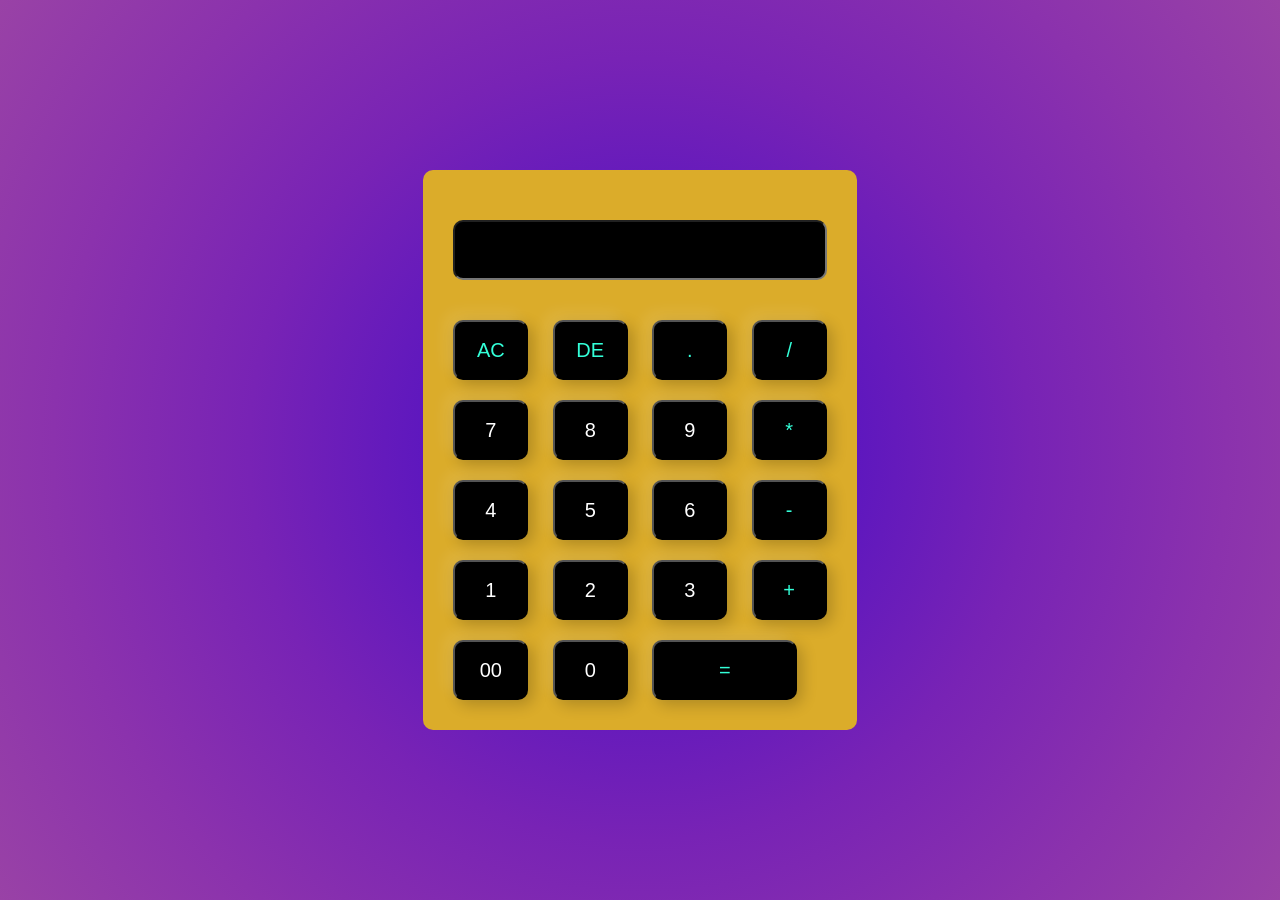
==== commit df4d1742: "Add files via upload Calculator" ====
--- a/index.html
+++ b/index.html
@@ -1,308 +1,52 @@
-<!DOCTYPE html>
-<html lang="en">
-<head>
-    <meta charset="UTF-8">
-    <meta http-equiv="X-UA-Compatible" content="IE=edge">
-    <meta name="viewport" content="width=device-width, initial-scale=1.0">
-    <title>Firstflight Travels</title>
-    <link rel="icon" href="./files/e-yatra__1_-removebg-preview.png">
-    <link rel="stylesheet" type="text/css" href="./css/style.css">
-    <link rel="preconnect" href="https://fonts.googleapis.com">
-    <link rel="preconnect" href="https://fonts.gstatic.com" crossorigin>
-    <link href="https://fonts.googleapis.com/css2?family=Paytone+One&family=Poppins:wght@100;200;300;400;500;600;700;800;900&display=swap" rel="stylesheet">
-    <link rel="stylesheet"
-    href="https://unpkg.com/boxicons@latest/css/boxicons.min.css">
-   
-</head>
-<body>
-
-<!-- Background Video & Header -->
-
-    <div class="banner">
-        <video src="./files/bgvid.mp4" type="video/mp4" autoplay muted loop></video>
-    
-    <!-- Header -->
-
-    <div class="content" id="home"> 
-        <nav>
-            <img src="files/e-yatra__1_-removebg-preview.png" class="logo" alt="Logo" title="FirstFlight Travels" style="width: 100px;">
-            
-            
-            <ul class="navbar">
-                <li>
-                    <a href="#home">Home</a>
-                    <a href="#locations">Locations</a>
-                    <a href="#package">Packages</a>
-                    <a href="./about.html">About Us</a>
-                    <a href="./about.html">Contact Us</a>
-                </li>
-            </ul>
-        </nav>
- 
-        <div class="title">
-            <h1>E-YATRA TRAVELS</h1>
-            <p>Plan your trip with us and travel around the World with the most affordable packages!</p>
-            <a href="./register.html" class="button">Register Now!</a>
-        </div>
-        </div>
-    </div>
-
-<!-- Services -->
-
-<section class="container">
-    <div class="text">
-        <h2>We have the best services available for you!</h2>
-    </div>
-    <div class="rowitems">
-        <div class="container-box">
-        <div class="container-image">
-           <img src="./files/1a.jpg" alt="Flight Services">
-        </div>
-            <h4>Flight Services</h4>
-            <p>Arrival and Departure</p>
-        </div>
-    
-        <div class="container-box">
-        <div class="container-image">
-           <img src="./files/2a.jpg" alt="Food Services">
-        </div>
-            <h4>Food Services</h4>
-            <p>Catering</p>
-        </div>
-
-        <div class="container-box">
-        <div class="container-image">
-            <img src="./files/3a.jpg" alt="Travel Services">
-        </div>
-            <h4>Travel Services</h4>
-            <p>Pick-up/drop</p>
-        </div>
-
-        <div class="container-box">
-        <div class="container-image">
-            <img src="./files/4a.jpg" alt="Hotel Services">
-        </div>
-            <h4>Hotel Services</h4>
-            <p>Check-in/out</p>
-        </div>
-
-    </div>
-
-    </div>
-
-</section>
-
-<!-- Locations -->
-
-<section class="locations" id="locations">
-    <div class="package-title">
-        <h2>Locations</h2>
-    </div>
-
-    <div class="location-content">
-        
-        <a href="./locations.html#kashmir" target="_blank"><div class="col-content">
-            <img src="./files/l1.jpg" alt="">
-            <h5>India</h5>
-            <p>Kashmir</p>
-        </div></a>
-
-       
-
-        <a href="./locations.html#istanbul" target="_blank"><div class="col-content">
-            <img src="./files/l2.jpg" alt="">
-            <h5>India</h5>
-            <p>Rajasthan</p>
-        </div></a>
-
-        <a href="./locations.html#paris" target="_blank"><div class="col-content">
-            <img src="./files/l3.jpg" alt="">
-            <h5>France</h5>
-            <p>Paris</p>
-        </div></a>
-
-        <a href="./locations.html#bali" target="_blank"><div class="col-content">
-            <img src="./files/l4.jpg" alt="">
-            <h5>Indonesia</h5>
-            <p>Bali</p>
-        </div></a>
-
-        <a href="./locations.html#dubai" target="_blank"><div class="col-content">
-            <img src="./files/l5.jpg" alt="">
-            <h5>United Arab Emirates</h5>
-            <p>Dubai</p>
-        </div></a>
-
-        <a href="./locations.html#geneva" target="_blank"><div class="col-content">
-            <img src="./files/l6.jpg" alt="">
-            <h5>Switzerland</h5>
-            <p>Geneva</p>
-        </div></a>
-
-        <a href="./locations.html#port-blair" target="_blank"><div class="col-content">
-            <img src="./files/l7.jpg" alt="">
-            <h5>Andaman & Nicobar</h5>
-            <p>Port Blair</p>
-        </div></a>
-
-        <a href="./locations.html#rome" target="_blank"><div class="col-content">
-            <img src="./files/l8.jpg" alt="">
-            <h5>Italy</h5>
-            <p>Rome</p>
-        </div></a>
-
-    </div>
-</section>
-
-<!-- Packages -->
-
-<section class="package" id="package">
-    <div class="package-title">
-        <h2>Packages</h2>
-    </div>
-
-    <div class="package-content">
-        
-        <div class="box">
-            <div class="image">
-                <img src="./files/p1.jpg" alt="">
-                <h3>Rs.9,999/-</h3>
-            </div>
-        
-        <div class="dest-content">
-            <div class="location">
-                <h4>Bronze</h4>
-                <ul class="pac-details">
-                    <li>2 Star Hotel</li>
-                    <li>5 Nights Stay</li>
-                    <li>Free photo Session</li>
-                    <li>Friendly Tour Guide</li>
-                    <li>24/7 Customer Help Center</li>
-                </ul>
-            </div>
-        </div>
-        </div>
-        
-        <div class="box">
-            <div class="image">
-                <img src="./files/p2.jpg" alt="">
-                <h3>Rs.12,000/-</h3>
-            </div>
-        
-        <div class="dest-content">
-            <div class="location">
-                <h4>Silver</h4>
-                <ul class="pac-details">
-                    <li>3 Star Hotel</li>
-                    <li>7 Nights Stay</li>
-                    <li>Free photo Session</li>
-                    <li>Friendly Tour Guide</li>
-                    <li>24/7 Customer Help Center</li>
-                </ul>
-            </div>
-        </div>
-        </div>
-
-        <div class="box">
-            <div class="image">
-                <img src="./files/p3.jpg" alt="">
-                <h3>Rs.18,999/-</h3>
-            </div>
-        
-        <div class="dest-content">
-            <div class="location">
-                <h4>Gold</h4>
-                <ul class="pac-details">
-                    <li>4 Star Hotel</li>
-                    <li>10 Nights Stay</li>
-                    <li>Breakfast and Dinner</li>
-                    <li>Free photo Session</li>
-                    <li>Friendly Tour Guide</li>
-                    <li>24/7 Customer Help Center</li>
-                </ul>
-            </div>
-        </div>
-        </div>
-
-        <div class="box">
-            <div class="image">
-                <img src="./files/p4.jpg" alt="">
-                <h3>Rs.20,000/-</h3>
-            </div>
-        
-        <div class="dest-content">
-            <div class="location">
-                <h4>Platinum</h4>
-                <ul class="pac-details">
-                    <li>5 Star Hotel</li>
-                    <li>14 Nights Stay</li>
-                    <li>Breakfast, Lunch and Dinner</li>
-                    <li>Bornfire</li>
-                    <li>Free photo Session</li>
-                    <li>Friendly Tour Guide</li>
-                    <li>24/7 Customer Help Center</li>
-                </ul>
-            </div>
-        </div>
-        </div>
-
-    </div>
-
-</section>
-
-<!-- Newsletter -->
-
-<section class="newsletter">
-    <div class="newstext">
-        <h2>Newsletter</h2>
-        <p>Subscribe to get offers and latest<br>updates every week!</p>
-    </div>
-
-    <div class="send">
-        <form action="">
-            <input type="email" name="emailid" placeholder="E-mail" required>
-            <input type="submit" value="Subscribe">
-        </form>
-    </div>
-
-</section>
-
-<!-- Footer -->
-
-<section class="footer">
-    <div class="foot">
-        <div class="footer-content">
-            
-            <div class="footlinks">
-                <h4>Quick Links</h4>
-                <ul>
-                    <li><a href="./register.html">Register</a></li>
-                    <li><a href="./about.html">About Us</a></li>
-                    <li><a href="./contact.html">Contact Us</a></li>
-                </ul>
-            </div>
-
-            <div class="footlinks">
-                <h4>Connect</h4>
-                <div class="social">
-                    <a href="#" target="_blank"><i class='bx bxl-facebook'></i></a>
-                    <a href="#" target="_blank"><i class='bx bxl-instagram' ></i></a>
-                    <a href="#" target="_blank"><i class='bx bxl-twitter' ></i></a>
-                    <a href="#" target="_blank"><i class='bx bxl-linkedin' ></i></a>
-                
-                    <a href="#" target="_blank"><i class='bx bxl-github'></i></a>
-                </div>
-            </div>
-            
-        </div>
-    </div>
-
-    <div class="end">
-        <p>Copyright © 2023 e-Yatra Travels All Rights Reserved</p>
-    </div>
-</section>
-
-
- 
-</body>
-</html>
+<!DOCTYPE html>
+<html>
+<head>
+    <meta name="viewport" content="width=device-width, initial-scale=1.0">
+    <title>Calculator </title>
+    <link rel="stylesheet" href="style.css">
+</head>
+<body>
+
+<div class="container">
+  <div class="calculator">
+    <form>
+      <div class="display">
+        <input type="text" name="display">
+      </div>
+      <div>
+        <input type="button" value="AC" onclick="display.value = '' " class="operator">
+        <input type="button" value="DE" onclick="display.value =  display.value.toString().slice(0,-1)" class="operator">
+        <input type="button" value="." onclick="display.value += '.' " class="operator">
+        <input type="button" value="/" onclick="display.value += '/' " class="operator">
+      </div>
+      <div>
+        <input type="button" value="7" onclick="display.value += '7' ">
+        <input type="button" value="8" onclick="display.value += '8' ">
+        <input type="button" value="9" onclick="display.value += '9' ">
+        <input type="button" value="*" onclick="display.value += '*' " class="operator">
+      </div>
+      <div>
+        <input type="button" value="4" onclick="display.value += '4' ">
+        <input type="button" value="5" onclick="display.value += '5' ">
+        <input type="button" value="6" onclick="display.value += '6' ">
+        <input type="button" value="-" onclick="display.value += '-' " class="operator">
+      </div>
+      <div>
+        <input type="button" value="1" onclick="display.value += '1' ">
+        <input type="button" value="2" onclick="display.value += '2' ">
+        <input type="button" value="3" onclick="display.value += '3' ">
+        <input type="button" value="+" onclick="display.value += '+' " class="operator">
+      </div>
+      <div>
+        <input type="button" value="00" onclick="display.value += '00' ">
+        <input type="button" value="0" onclick="display.value += '0' ">
+        <input type="button" value="=" onclick="display.value = eval(display.value)" class="equal operator">
+       
+      </div>
+    </form>
+  </div>
+</div>
+
+
+</body>
+</html>
--- a/style.css
+++ b/style.css
@@ -0,0 +1,75 @@
+*{
+    margin: 0;
+    padding: 0;
+    font-family: 'Poppins', sans-serif;
+    box-sizing: border-box;
+}
+
+
+.container{
+    width: 100%;
+    height: 100vh;
+    /* background: rgb(2,0,36); */
+    background-image: radial-gradient(circle, #2111c9, #5b16bf, #7823b5, #8b32ad, #9942a6);
+    display: flex;
+    align-items: center;
+    justify-content: center;
+}
+/* .calculator:hover{
+    background: black ;
+} */
+.calculator{
+    background: #dbac2a;
+    /* background: #a115ad; */
+    padding: 20px;
+    border-radius: 10px;
+}
+
+.calculator form input{
+    /* border: 0; */
+    outline: 0;
+    width: 75px;
+    height: 60px;
+    border-radius: 10px;
+    box-shadow: -8px -8px 15px rgba(255, 255, 255, 0.1),5px 5px 15px rgba(0, 0, 0, 0.2);
+    background: black;
+    font-size: 20px;
+    color: #fff;
+    cursor: pointer;
+    margin: 10px;
+}
+.calculator form input:hover{
+    background-color: hsl(0, 75%, 68%);
+}
+
+form .display{
+    display: flex;
+    justify-content: flex-end;
+    margin: 20px 0;
+}
+form .display input{
+    text-align: right;
+    flex: 1;
+    font-size: 45px;
+    box-shadow: none;
+}
+.form .display input:hover{
+    background: #e3f9ff;
+}
+form input.equal{
+    width: 145px;
+}
+
+
+
+form input.operator{
+    color: #33ffd8;
+}
+
+
+
+
+
+
+
+
